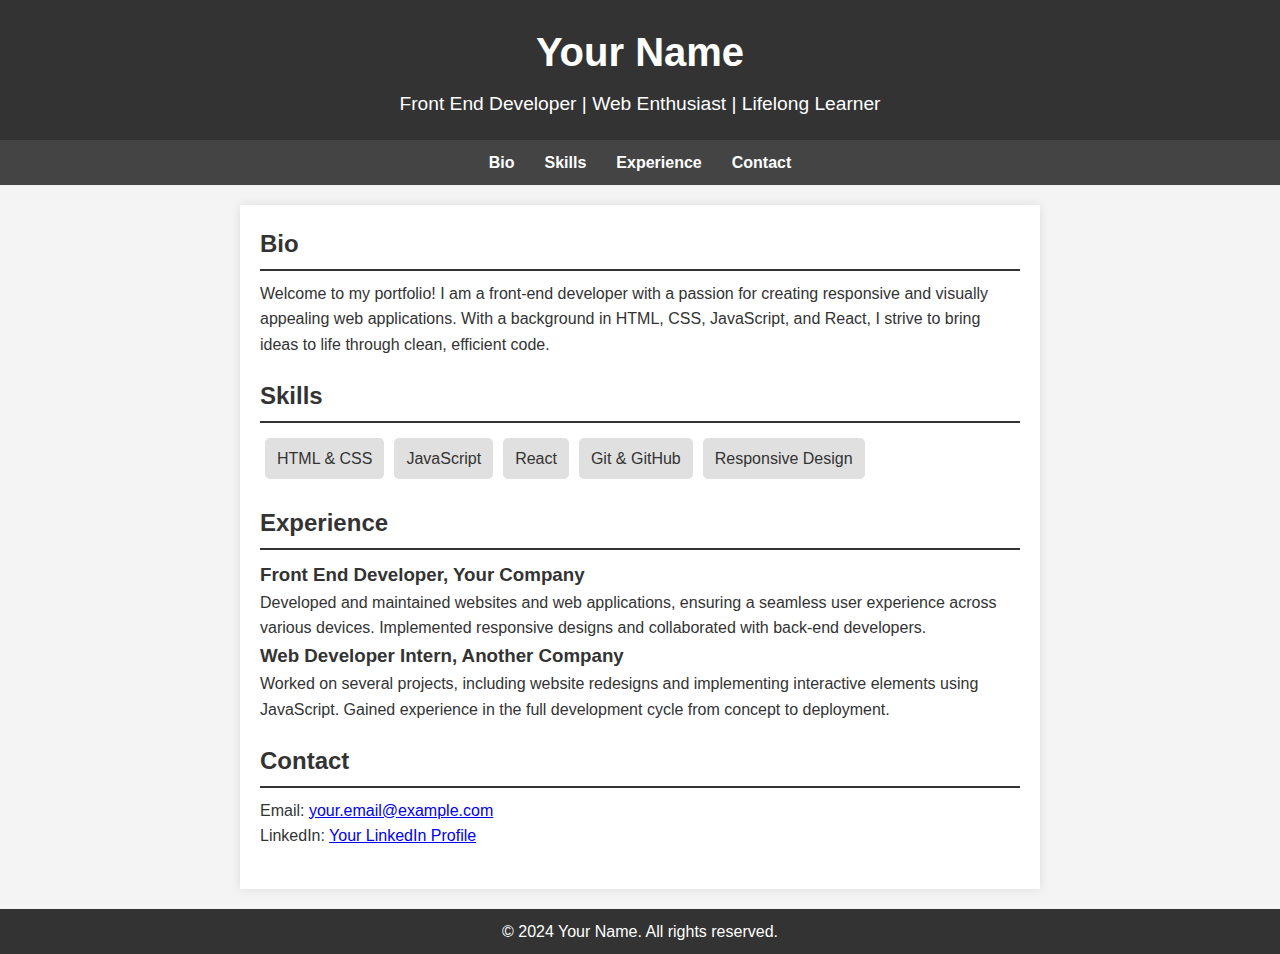
==== Project1_Portfolio/index.html @ f7ed4356 "1st commit" ====
<!DOCTYPE html>
<html lang="en">
<head>
    <meta charset="UTF-8">
    <meta name="viewport" content="width=device-width, initial-scale=1.0">
    <title>Your Name - Portfolio</title>
    <link rel="stylesheet" href="styles.css">
</head>
<body>
    <header>
        <h1>Your Name</h1>
        <p>Front End Developer | Web Enthusiast | Lifelong Learner</p>
    </header>

    <nav>
        <ul>
            <li><a href="#bio">Bio</a></li>
            <li><a href="#skills">Skills</a></li>
            <li><a href="#experience">Experience</a></li>
            <li><a href="#contact">Contact</a></li>
        </ul>
    </nav>

    <main>
        <section id="bio">
            <h2>Bio</h2>
            <p>Welcome to my portfolio! I am a front-end developer with a passion for creating responsive and visually appealing web applications. With a background in HTML, CSS, JavaScript, and React, I strive to bring ideas to life through clean, efficient code.</p>
        </section>

        <section id="skills">
            <h2>Skills</h2>
            <ul>
                <li>HTML & CSS</li>
                <li>JavaScript</li>
                <li>React</li>
                <li>Git & GitHub</li>
                <li>Responsive Design</li>
            </ul>
        </section>

        <section id="experience">
            <h2>Experience</h2>
            <h3>Front End Developer, Your Company</h3>
            <p>Developed and maintained websites and web applications, ensuring a seamless user experience across various devices. Implemented responsive designs and collaborated with back-end developers.</p>
            
            <h3>Web Developer Intern, Another Company</h3>
            <p>Worked on several projects, including website redesigns and implementing interactive elements using JavaScript. Gained experience in the full development cycle from concept to deployment.</p>
        </section>

        <section id="contact">
            <h2>Contact</h2>
            <p>Email: <a href="mailto:your.email@example.com">your.email@example.com</a></p>
            <p>LinkedIn: <a href="https://linkedin.com/in/yourprofile" target="_blank">Your LinkedIn Profile</a></p>
        </section>
    </main>

    <footer>
        <p>&copy; 2024 Your Name. All rights reserved.</p>
    </footer>
</body>
</html>
---- Project1_Portfolio/styles.css ----
/* Reset some default styles */
* {
    margin: 0;
    padding: 0;
    box-sizing: border-box;
}

body {
    font-family: Arial, sans-serif;
    color: #333;
    background-color: #f4f4f4;
    line-height: 1.6;
}

/* Header section */
header {
    text-align: center;
    background: #333;
    color: #fff;
    padding: 20px 0;
}

header h1 {
    font-size: 2.5em;
}

header p {
    font-size: 1.2em;
    margin-top: 5px;
}

/* Navigation bar */
nav ul {
    display: flex;
    justify-content: center;
    list-style-type: none;
    background-color: #444;
    padding: 10px 0;
}

nav ul li {
    margin: 0 15px;
}

nav ul li a {
    color: white;
    text-decoration: none;
    font-weight: bold;
}

nav ul li a:hover {
    text-decoration: underline;
}

/* Main content */
main {
    padding: 20px;
    max-width: 800px;
    margin: 20px auto;
    background-color: #fff;
    box-shadow: 0px 0px 10px rgba(0, 0, 0, 0.1);
}

section {
    margin-bottom: 20px;
}

section h2 {
    border-bottom: 2px solid #333;
    padding-bottom: 5px;
    margin-bottom: 10px;
}

/* Skills list */
#skills ul {
    list-style-type: none;
    display: flex;
    flex-wrap: wrap;
}

#skills ul li {
    background: #e0e0e0;
    margin: 5px;
    padding: 8px 12px;
    border-radius: 5px;
}

/* Footer */
footer {
    text-align: center;
    padding: 10px;
    background: #333;
    color: #fff;
    margin-top: 20px;
}
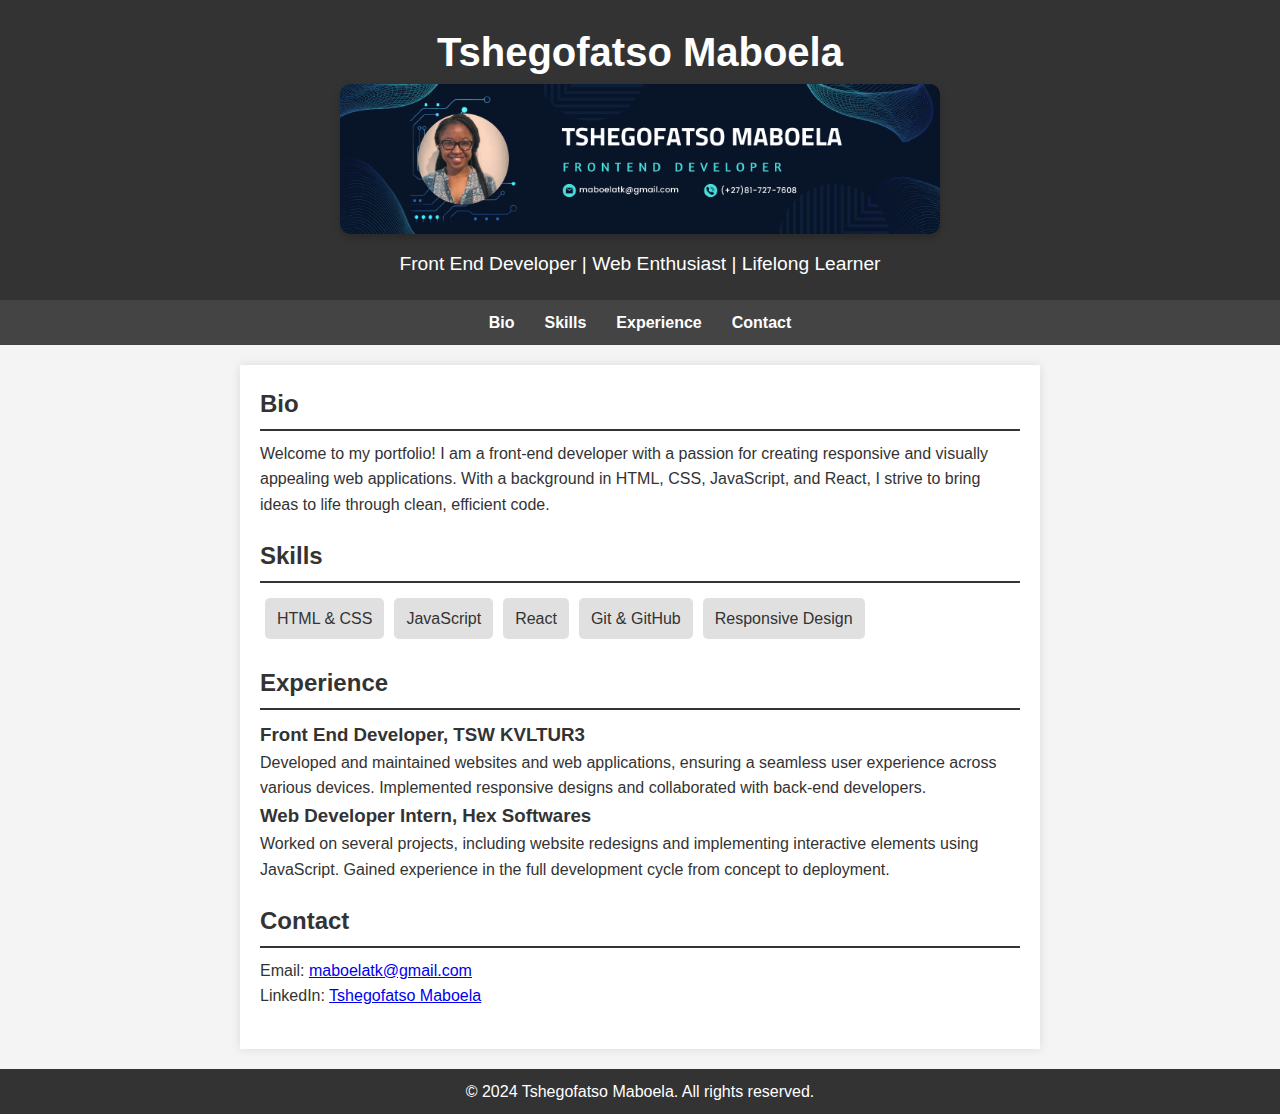
==== commit 2807854d: "profile portfolio complete" ====
--- a/Project1_Portfolio/index.html
+++ b/Project1_Portfolio/index.html
@@ -3,12 +3,13 @@
 <head>
     <meta charset="UTF-8">
     <meta name="viewport" content="width=device-width, initial-scale=1.0">
-    <title>Your Name - Portfolio</title>
+    <title>Tshegofatso Maboela - My Portfolio</title>
     <link rel="stylesheet" href="styles.css">
 </head>
 <body>
     <header>
-        <h1>Your Name</h1>
+        <h1>Tshegofatso Maboela</h1>
+        <img src="frontend.png" class="header-image" alt="LinkedIn Banner" />
         <p>Front End Developer | Web Enthusiast | Lifelong Learner</p>
     </header>
 
@@ -40,22 +41,22 @@
 
         <section id="experience">
             <h2>Experience</h2>
-            <h3>Front End Developer, Your Company</h3>
+            <h3>Front End Developer, TSW KVLTUR3</h3>
             <p>Developed and maintained websites and web applications, ensuring a seamless user experience across various devices. Implemented responsive designs and collaborated with back-end developers.</p>
             
-            <h3>Web Developer Intern, Another Company</h3>
+            <h3>Web Developer Intern, Hex Softwares</h3>
             <p>Worked on several projects, including website redesigns and implementing interactive elements using JavaScript. Gained experience in the full development cycle from concept to deployment.</p>
         </section>
 
         <section id="contact">
             <h2>Contact</h2>
-            <p>Email: <a href="mailto:your.email@example.com">your.email@example.com</a></p>
-            <p>LinkedIn: <a href="https://linkedin.com/in/yourprofile" target="_blank">Your LinkedIn Profile</a></p>
+            <p>Email: <a href="mailto:your.email@example.com">maboelatk@gmail.com</a></p>
+            <p>LinkedIn: <a href="https://www.linkedin.com/in/tshegofatso-maboela-b2084639/" target="_blank">Tshegofatso Maboela</a></p>
         </section>
     </main>
 
     <footer>
-        <p>&copy; 2024 Your Name. All rights reserved.</p>
+        <p>&copy; 2024 Tshegofatso Maboela. All rights reserved.</p>
     </footer>
 </body>
 </html>
--- a/Project1_Portfolio/styles.css
+++ b/Project1_Portfolio/styles.css
@@ -19,6 +19,16 @@
     color: #fff;
     padding: 20px 0;
 }
+.header-image {
+    width: 100%;            /* Makes the image as wide as the header */
+    max-width: 600px;       /* Limits the image width on larger screens */
+    height: auto;           /* Maintains aspect ratio */
+    display: block;         /* Centers the image horizontally */
+    margin: 0 auto 15px;    /* Adds margin below the image for spacing */
+    border-radius: 10px;    /* Optional: Rounds the image corners */
+    box-shadow: 0px 4px 8px rgba(0, 0, 0, 0.2);  /* Optional: Adds a subtle shadow */
+}
+
 
 header h1 {
     font-size: 2.5em;
